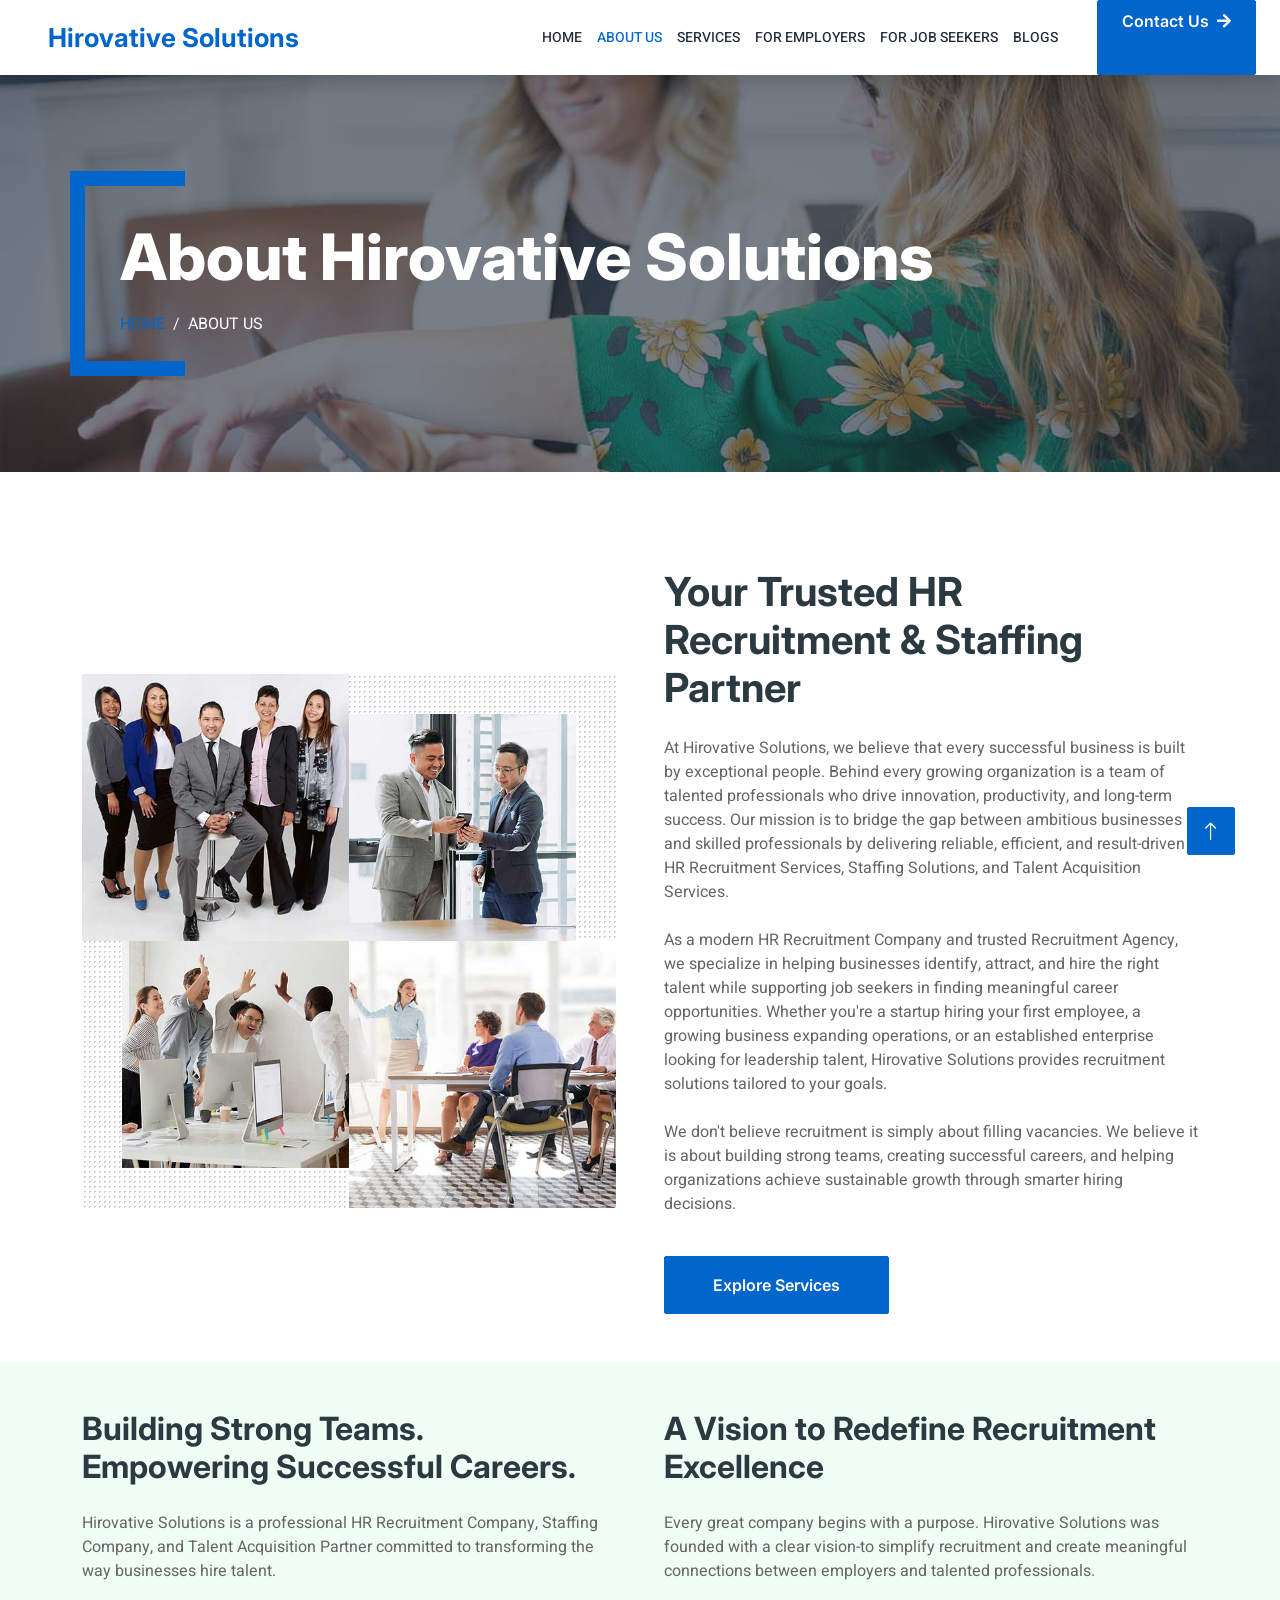
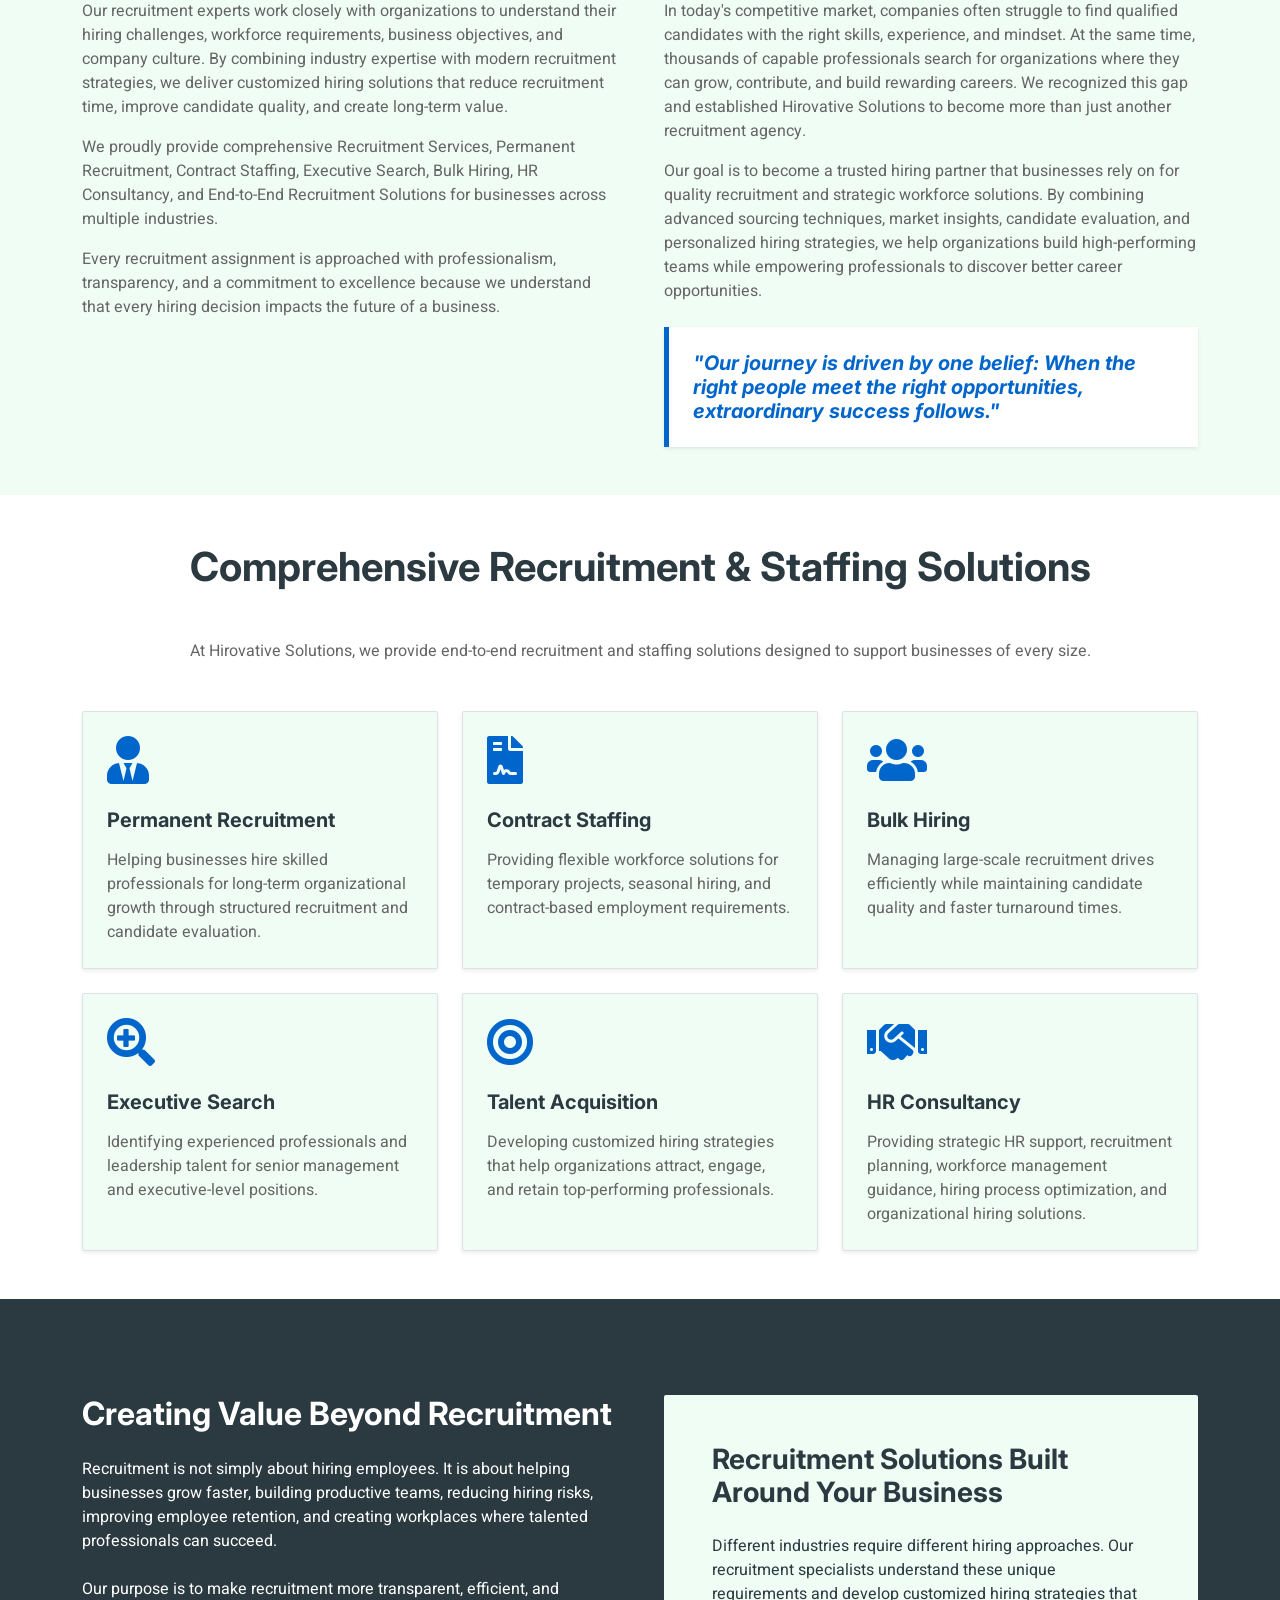
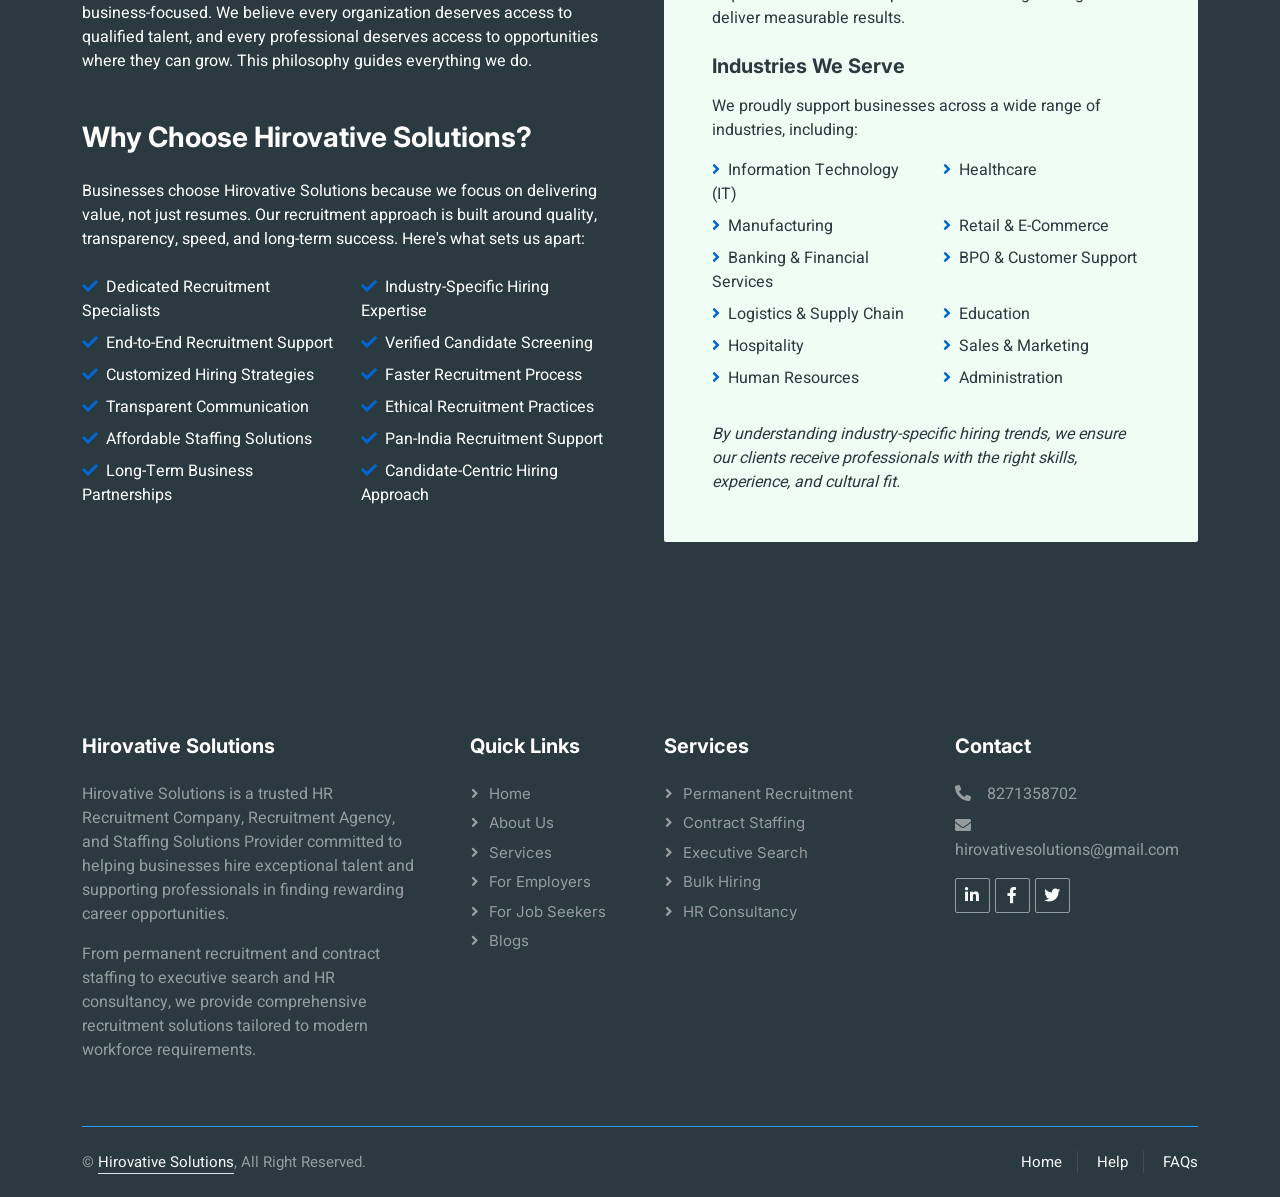
==== about.html @ 4e025209 "Add files via upload" ====
<!DOCTYPE html>
<html lang="en">

<head>
    <meta charset="utf-8">
    <title>About Hirovative Solutions | Trusted HR Recruitment Company & Staffing Solutions in India</title>
    <meta content="width=device-width, initial-scale=1.0" name="viewport">
    <meta content="HR Recruitment Company, Staffing Solutions, Talent Acquisition, Permanent Recruitment, Contract Staffing, Executive Search, HR Consultancy" name="keywords">
    <meta content="Discover Hirovative Solutions, a trusted HR Recruitment Company offering Recruitment Services, Staffing Solutions, Talent Acquisition, Permanent Recruitment, Contract Staffing, Executive Search, and HR Consultancy across India." name="description">

    <!-- Favicon -->
    <link href="img/favicon.ico" rel="icon">

    <!-- Google Web Fonts -->
    <link rel="preconnect" href="https://fonts.googleapis.com">
    <link rel="preconnect" href="https://fonts.gstatic.com" crossorigin>
    <link href="https://fonts.googleapis.com/css2?family=Heebo:wght@400;500;600&family=Inter:wght@700;800&display=swap" rel="stylesheet">
    
    <!-- Icon Font Stylesheet -->
    <link href="https://cdnjs.cloudflare.com/ajax/libs/font-awesome/5.10.0/css/all.min.css" rel="stylesheet">
    <link href="https://cdn.jsdelivr.net/npm/bootstrap-icons@1.4.1/font/bootstrap-icons.css" rel="stylesheet">

    <!-- Libraries Stylesheet -->
    <link href="lib/animate/animate.min.css" rel="stylesheet">
    <link href="lib/owlcarousel/assets/owl.carousel.min.css" rel="stylesheet">

    <!-- Customized Bootstrap Stylesheet -->
    <link href="css/bootstrap.min.css" rel="stylesheet">

    <!-- Template Stylesheet -->
    <link href="css/style.css" rel="stylesheet">

    <!-- Custom Theme Styles -->
    <style>
        :root {
            --bs-primary: #0066CC !important;
        }
        a { color: #0066CC; transition: 0.3s; }
        a:hover { color: #004c99; }
        
        .text-primary { color: #0066CC !important; }
        .bg-primary { background-color: #0066CC !important; }
        
        /* Button Overrides */
        .btn-primary { 
            color: #fff !important; 
            background-color: #0066CC !important; 
            border-color: #0066CC !important; 
        }
        .btn-primary:hover, .btn-primary:focus, .btn-primary:active { 
            color: #fff !important; 
            background-color: #0052a3 !important; 
            border-color: #004c99 !important; 
        }
        
        .btn-outline-primary { 
            color: #0066CC !important; 
            border-color: #0066CC !important; 
        }
        .btn-outline-primary:hover { 
            color: #fff !important; 
            background-color: #0066CC !important; 
            border-color: #0066CC !important; 
        }

        /* Icons & Accents */
        .spinner-border.text-primary { border-color: #0066CC !important; border-right-color: transparent !important; }
        .fa-check.text-primary, .fa-map-marker-alt.text-primary, .cat-item i.text-primary { color: #0066CC !important; }
        
        /* Navbar Fixes */
        .navbar-light .navbar-nav .nav-link {
            font-size: 14px;
            margin-right: 15px !important;
            text-transform: uppercase;
        }
        @media (min-width: 992px) {
            .navbar-brand h1 {
                font-size: 26px !important;
            }
        }
    </style>
</head>

<body>
    <div class="container-xxl bg-white p-0">
        <!-- Spinner Start -->
        <div id="spinner" class="show bg-white position-fixed translate-middle w-100 vh-100 top-50 start-50 d-flex align-items-center justify-content-center">
            <div class="spinner-border text-primary" style="width: 3rem; height: 3rem;" role="status">
                <span class="sr-only">Loading...</span>
            </div>
        </div>
        <!-- Spinner End -->

        <!-- Navbar Start -->
        <nav class="navbar navbar-expand-lg bg-white navbar-light shadow sticky-top p-0">
            <a href="index.html" class="navbar-brand d-flex align-items-center text-center py-0 px-4 px-lg-5">
                <h1 class="m-0 text-primary">Hirovative Solutions</h1>
            </a>
            <button type="button" class="navbar-toggler me-4" data-bs-toggle="collapse" data-bs-target="#navbarCollapse">
                <span class="navbar-toggler-icon"></span>
            </button>
            <div class="collapse navbar-collapse" id="navbarCollapse">
                <div class="navbar-nav ms-auto p-4 p-lg-0">
                    <a href="index.html" class="nav-item nav-link">Home</a>
                    <a href="about.html" class="nav-item nav-link active">About Us</a>
                    <a href="services.html" class="nav-item nav-link">Services</a>
                    <a href="employers.html" class="nav-item nav-link">For Employers</a>
                    <a href="job-seekers.html" class="nav-item nav-link">For Job Seekers</a>
                    <a href="blogs.html" class="nav-item nav-link">Blogs</a>
                </div>
                <div class="d-none d-lg-flex align-items-center px-lg-4">
                    <a href="contact.html" class="btn btn-primary rounded py-2 px-4">Contact Us<i class="fa fa-arrow-right ms-2"></i></a>
                </div>
            </div>
        </nav>
        <!-- Navbar End -->

        <!-- Header Start -->
        <div class="container-xxl py-5 bg-dark page-header mb-5">
            <div class="container my-5 pt-5 pb-4">
                <h1 class="display-3 text-white mb-3 animated slideInDown">About Hirovative Solutions</h1>
                <nav aria-label="breadcrumb">
                    <ol class="breadcrumb text-uppercase">
                        <li class="breadcrumb-item"><a href="index.html">Home</a></li>
                        <li class="breadcrumb-item text-white active" aria-current="page">About Us</li>
                    </ol>
                </nav>
            </div>
        </div>
        <!-- Header End -->

        <!-- Hero / About Start -->
        <div class="container-xxl py-5">
            <div class="container">
                <div class="row g-5 align-items-center">
                    <div class="col-lg-6 wow fadeIn" data-wow-delay="0.1s">
                        <div class="row g-0 about-bg rounded overflow-hidden">
                            <div class="col-6 text-start">
                                <img class="img-fluid w-100" src="img/about-1.jpg" alt="Corporate Team">
                            </div>
                            <div class="col-6 text-start">
                                <img class="img-fluid" src="img/about-2.jpg" style="width: 85%; margin-top: 15%;" alt="Recruitment Meeting">
                            </div>
                            <div class="col-6 text-end">
                                <img class="img-fluid" src="img/about-3.jpg" style="width: 85%;" alt="Interview Process">
                            </div>
                            <div class="col-6 text-end">
                                <img class="img-fluid w-100" src="img/about-4.jpg" alt="Office Professional">
                            </div>
                        </div>
                    </div>
                    <div class="col-lg-6 wow fadeIn" data-wow-delay="0.5s">
                        <h1 class="mb-4">Your Trusted HR Recruitment & Staffing Partner</h1>
                        <p class="mb-4">At Hirovative Solutions, we believe that every successful business is built by exceptional people. Behind every growing organization is a team of talented professionals who drive innovation, productivity, and long-term success. Our mission is to bridge the gap between ambitious businesses and skilled professionals by delivering reliable, efficient, and result-driven HR Recruitment Services, Staffing Solutions, and Talent Acquisition Services.</p>
                        
                        <p class="mb-4">As a modern HR Recruitment Company and trusted Recruitment Agency, we specialize in helping businesses identify, attract, and hire the right talent while supporting job seekers in finding meaningful career opportunities. Whether you're a startup hiring your first employee, a growing business expanding operations, or an established enterprise looking for leadership talent, Hirovative Solutions provides recruitment solutions tailored to your goals.</p>
                        
                        <p class="mb-4">We don't believe recruitment is simply about filling vacancies. We believe it is about building strong teams, creating successful careers, and helping organizations achieve sustainable growth through smarter hiring decisions.</p>
                        <a class="btn btn-primary py-3 px-5 mt-3" href="services.html">Explore Services</a>
                    </div>
                </div>
            </div>
        </div>
        <!-- Hero / About End -->

        <!-- Who We Are & Our Story Start -->
        <div class="container-xxl py-5 bg-light">
            <div class="container">
                <div class="row g-5">
                    <div class="col-lg-6 wow fadeInUp" data-wow-delay="0.1s">
                        <h2 class="mb-4">Building Strong Teams. Empowering Successful Careers.</h2>
                        <p>Hirovative Solutions is a professional HR Recruitment Company, Staffing Company, and Talent Acquisition Partner committed to transforming the way businesses hire talent.</p>
                        <p>Our recruitment experts work closely with organizations to understand their hiring challenges, workforce requirements, business objectives, and company culture. By combining industry expertise with modern recruitment strategies, we deliver customized hiring solutions that reduce recruitment time, improve candidate quality, and create long-term value.</p>
                        <p>We proudly provide comprehensive Recruitment Services, Permanent Recruitment, Contract Staffing, Executive Search, Bulk Hiring, HR Consultancy, and End-to-End Recruitment Solutions for businesses across multiple industries.</p>
                        <p>Every recruitment assignment is approached with professionalism, transparency, and a commitment to excellence because we understand that every hiring decision impacts the future of a business.</p>
                    </div>
                    <div class="col-lg-6 wow fadeInUp" data-wow-delay="0.3s">
                        <h2 class="mb-4">A Vision to Redefine Recruitment Excellence</h2>
                        <p>Every great company begins with a purpose. Hirovative Solutions was founded with a clear vision-to simplify recruitment and create meaningful connections between employers and talented professionals.</p>
                        <p>In today's competitive market, companies often struggle to find qualified candidates with the right skills, experience, and mindset. At the same time, thousands of capable professionals search for organizations where they can grow, contribute, and build rewarding careers. We recognized this gap and established Hirovative Solutions to become more than just another recruitment agency.</p>
                        <p>Our goal is to become a trusted hiring partner that businesses rely on for quality recruitment and strategic workforce solutions. By combining advanced sourcing techniques, market insights, candidate evaluation, and personalized hiring strategies, we help organizations build high-performing teams while empowering professionals to discover better career opportunities.</p>
                        <div class="p-4 bg-white shadow-sm border-start border-5 border-primary mt-4">
                            <h5 class="mb-0 text-primary fst-italic">"Our journey is driven by one belief: When the right people meet the right opportunities, extraordinary success follows."</h5>
                        </div>
                    </div>
                </div>
            </div>
        </div>
        <!-- Who We Are & Our Story End -->

        <!-- What We Do Start -->
        <div class="container-xxl py-5">
            <div class="container">
                <h1 class="text-center mb-5 wow fadeInUp" data-wow-delay="0.1s">Comprehensive Recruitment & Staffing Solutions</h1>
                <p class="text-center mb-5 wow fadeInUp" data-wow-delay="0.1s">At Hirovative Solutions, we provide end-to-end recruitment and staffing solutions designed to support businesses of every size.</p>
                
                <div class="row g-4">
                    <div class="col-lg-4 col-md-6 wow fadeInUp" data-wow-delay="0.1s">
                        <div class="cat-item rounded p-4 shadow-sm bg-light h-100 border">
                            <i class="fa fa-3x fa-user-tie text-primary mb-4"></i>
                            <h5 class="mb-3">Permanent Recruitment</h5>
                            <p class="mb-0">Helping businesses hire skilled professionals for long-term organizational growth through structured recruitment and candidate evaluation.</p>
                        </div>
                    </div>
                    <div class="col-lg-4 col-md-6 wow fadeInUp" data-wow-delay="0.3s">
                        <div class="cat-item rounded p-4 shadow-sm bg-light h-100 border">
                            <i class="fa fa-3x fa-file-contract text-primary mb-4"></i>
                            <h5 class="mb-3">Contract Staffing</h5>
                            <p class="mb-0">Providing flexible workforce solutions for temporary projects, seasonal hiring, and contract-based employment requirements.</p>
                        </div>
                    </div>
                    <div class="col-lg-4 col-md-6 wow fadeInUp" data-wow-delay="0.5s">
                        <div class="cat-item rounded p-4 shadow-sm bg-light h-100 border">
                            <i class="fa fa-3x fa-users text-primary mb-4"></i>
                            <h5 class="mb-3">Bulk Hiring</h5>
                            <p class="mb-0">Managing large-scale recruitment drives efficiently while maintaining candidate quality and faster turnaround times.</p>
                        </div>
                    </div>
                    <div class="col-lg-4 col-md-6 wow fadeInUp" data-wow-delay="0.1s">
                        <div class="cat-item rounded p-4 shadow-sm bg-light h-100 border">
                            <i class="fa fa-3x fa-search-plus text-primary mb-4"></i>
                            <h5 class="mb-3">Executive Search</h5>
                            <p class="mb-0">Identifying experienced professionals and leadership talent for senior management and executive-level positions.</p>
                        </div>
                    </div>
                    <div class="col-lg-4 col-md-6 wow fadeInUp" data-wow-delay="0.3s">
                        <div class="cat-item rounded p-4 shadow-sm bg-light h-100 border">
                            <i class="fa fa-3x fa-bullseye text-primary mb-4"></i>
                            <h5 class="mb-3">Talent Acquisition</h5>
                            <p class="mb-0">Developing customized hiring strategies that help organizations attract, engage, and retain top-performing professionals.</p>
                        </div>
                    </div>
                    <div class="col-lg-4 col-md-6 wow fadeInUp" data-wow-delay="0.5s">
                        <div class="cat-item rounded p-4 shadow-sm bg-light h-100 border">
                            <i class="fa fa-3x fa-handshake text-primary mb-4"></i>
                            <h5 class="mb-3">HR Consultancy</h5>
                            <p class="mb-0">Providing strategic HR support, recruitment planning, workforce management guidance, hiring process optimization, and organizational hiring solutions.</p>
                        </div>
                    </div>
                </div>
            </div>
        </div>
        <!-- What We Do End -->
        
        <!-- Why We Exist & Expertise Start -->
        <div class="container-xxl py-5 bg-dark text-white">
            <div class="container py-5">
                <div class="row g-5">
                    <div class="col-lg-6 wow fadeInUp" data-wow-delay="0.1s">
                        <h2 class="text-white mb-4">Creating Value Beyond Recruitment</h2>
                        <p class="mb-4">Recruitment is not simply about hiring employees. It is about helping businesses grow faster, building productive teams, reducing hiring risks, improving employee retention, and creating workplaces where talented professionals can succeed.</p>
                        <p class="mb-4">Our purpose is to make recruitment more transparent, efficient, and business-focused. We believe every organization deserves access to qualified talent, and every professional deserves access to opportunities where they can grow. This philosophy guides everything we do.</p>
                        
                        <h3 class="text-white mt-5 mb-4">Why Choose Hirovative Solutions?</h3>
                        <p class="mb-4">Businesses choose Hirovative Solutions because we focus on delivering value, not just resumes. Our recruitment approach is built around quality, transparency, speed, and long-term success. Here's what sets us apart:</p>
                        <div class="row gy-2 gx-4 mb-4">
                            <div class="col-sm-6"><i class="fa fa-check text-primary me-2"></i>Dedicated Recruitment Specialists</div>
                            <div class="col-sm-6"><i class="fa fa-check text-primary me-2"></i>Industry-Specific Hiring Expertise</div>
                            <div class="col-sm-6"><i class="fa fa-check text-primary me-2"></i>End-to-End Recruitment Support</div>
                            <div class="col-sm-6"><i class="fa fa-check text-primary me-2"></i>Verified Candidate Screening</div>
                            <div class="col-sm-6"><i class="fa fa-check text-primary me-2"></i>Customized Hiring Strategies</div>
                            <div class="col-sm-6"><i class="fa fa-check text-primary me-2"></i>Faster Recruitment Process</div>
                            <div class="col-sm-6"><i class="fa fa-check text-primary me-2"></i>Transparent Communication</div>
                            <div class="col-sm-6"><i class="fa fa-check text-primary me-2"></i>Ethical Recruitment Practices</div>
                            <div class="col-sm-6"><i class="fa fa-check text-primary me-2"></i>Affordable Staffing Solutions</div>
                            <div class="col-sm-6"><i class="fa fa-check text-primary me-2"></i>Pan-India Recruitment Support</div>
                            <div class="col-sm-6"><i class="fa fa-check text-primary me-2"></i>Long-Term Business Partnerships</div>
                            <div class="col-sm-6"><i class="fa fa-check text-primary me-2"></i>Candidate-Centric Hiring Approach</div>
                        </div>
                    </div>
                    <div class="col-lg-6 wow fadeInUp" data-wow-delay="0.3s">
                        <div class="bg-light text-dark p-5 rounded h-100">
                            <h3 class="mb-4">Recruitment Solutions Built Around Your Business</h3>
                            <p>Different industries require different hiring approaches. Our recruitment specialists understand these unique requirements and develop customized hiring strategies that deliver measurable results.</p>
                            
                            <h5 class="mt-4 mb-3">Industries We Serve</h5>
                            <p>We proudly support businesses across a wide range of industries, including:</p>
                            <ul class="list-unstyled mb-0 row">
                                <li class="col-sm-6 mb-2"><i class="fa fa-angle-right text-primary me-2"></i>Information Technology (IT)</li>
                                <li class="col-sm-6 mb-2"><i class="fa fa-angle-right text-primary me-2"></i>Healthcare</li>
                                <li class="col-sm-6 mb-2"><i class="fa fa-angle-right text-primary me-2"></i>Manufacturing</li>
                                <li class="col-sm-6 mb-2"><i class="fa fa-angle-right text-primary me-2"></i>Retail & E-Commerce</li>
                                <li class="col-sm-6 mb-2"><i class="fa fa-angle-right text-primary me-2"></i>Banking & Financial Services</li>
                                <li class="col-sm-6 mb-2"><i class="fa fa-angle-right text-primary me-2"></i>BPO & Customer Support</li>
                                <li class="col-sm-6 mb-2"><i class="fa fa-angle-right text-primary me-2"></i>Logistics & Supply Chain</li>
                                <li class="col-sm-6 mb-2"><i class="fa fa-angle-right text-primary me-2"></i>Education</li>
                                <li class="col-sm-6 mb-2"><i class="fa fa-angle-right text-primary me-2"></i>Hospitality</li>
                                <li class="col-sm-6 mb-2"><i class="fa fa-angle-right text-primary me-2"></i>Sales & Marketing</li>
                                <li class="col-sm-6 mb-2"><i class="fa fa-angle-right text-primary me-2"></i>Human Resources</li>
                                <li class="col-sm-6 mb-2"><i class="fa fa-angle-right text-primary me-2"></i>Administration</li>
                            </ul>
                            <p class="mt-4 mb-0 fst-italic">By understanding industry-specific hiring trends, we ensure our clients receive professionals with the right skills, experience, and cultural fit.</p>
                        </div>
                    </div>
                </div>
            </div>
        </div>
        <!-- Why We Exist & Expertise End -->

        <!-- Footer Start -->
        <div class="container-fluid bg-dark text-white-50 footer pt-5 mt-0 wow fadeIn" data-wow-delay="0.1s">
            <div class="container py-5">
                <div class="row g-5">
                    <div class="col-lg-4 col-md-6">
                        <h5 class="text-white mb-4">Hirovative Solutions</h5>
                        <p>Hirovative Solutions is a trusted HR Recruitment Company, Recruitment Agency, and Staffing Solutions Provider committed to helping businesses hire exceptional talent and supporting professionals in finding rewarding career opportunities.</p>
                        <p>From permanent recruitment and contract staffing to executive search and HR consultancy, we provide comprehensive recruitment solutions tailored to modern workforce requirements.</p>
                    </div>
                    <div class="col-lg-2 col-md-6">
                        <h5 class="text-white mb-4">Quick Links</h5>
                        <a class="btn btn-link text-white-50" href="index.html">Home</a>
                        <a class="btn btn-link text-white-50" href="about.html">About Us</a>
                        <a class="btn btn-link text-white-50" href="services.html">Services</a>
                        <a class="btn btn-link text-white-50" href="employers.html">For Employers</a>
                        <a class="btn btn-link text-white-50" href="job-seekers.html">For Job Seekers</a>
                        <a class="btn btn-link text-white-50" href="blogs.html">Blogs</a>
                    </div>
                    <div class="col-lg-3 col-md-6">
                        <h5 class="text-white mb-4">Services</h5>
                        <a class="btn btn-link text-white-50" href="services.html">Permanent Recruitment</a>
                        <a class="btn btn-link text-white-50" href="services.html">Contract Staffing</a>
                        <a class="btn btn-link text-white-50" href="services.html">Executive Search</a>
                        <a class="btn btn-link text-white-50" href="services.html">Bulk Hiring</a>
                        <a class="btn btn-link text-white-50" href="services.html">HR Consultancy</a>
                    </div>
                    <div class="col-lg-3 col-md-6">
                        <h5 class="text-white mb-4">Contact</h5>
                        <p class="mb-2"><i class="fa fa-phone-alt me-3"></i>8271358702</p>
                        <p class="mb-2"><i class="fa fa-envelope me-3"></i>hirovativesolutions@gmail.com</p>
                        <div class="d-flex pt-2">
                            <a class="btn btn-outline-light btn-social" href="#"><i class="fab fa-linkedin-in"></i></a>
                            <a class="btn btn-outline-light btn-social" href="#"><i class="fab fa-facebook-f"></i></a>
                            <a class="btn btn-outline-light btn-social" href="#"><i class="fab fa-twitter"></i></a>
                        </div>
                    </div>
                </div>
            </div>
            <div class="container">
                <div class="copyright border-top border-secondary pt-4 pb-4">
                    <div class="row">
                        <div class="col-md-6 text-center text-md-start mb-3 mb-md-0">
                            &copy; <a class="border-bottom" href="#">Hirovative Solutions</a>, All Right Reserved. 
                        </div>
                        <div class="col-md-6 text-center text-md-end">
                            <div class="footer-menu">
                                <a href="index.html">Home</a>
                                <a href="contact.html">Help</a>
                                <a href="#">FAQs</a>
                            </div>
                        </div>
                    </div>
                </div>
            </div>
        </div>
        <!-- Footer End -->

        <!-- Back to Top -->
        <a href="#" class="btn btn-lg btn-primary btn-lg-square back-to-top"><i class="bi bi-arrow-up"></i></a>
    </div>

    <!-- JavaScript Libraries -->
    <script src="https://code.jquery.com/jquery-3.4.1.min.js"></script>
    <script src="https://cdn.jsdelivr.net/npm/bootstrap@5.0.0/dist/js/bootstrap.bundle.min.js"></script>
    <script src="lib/wow/wow.min.js"></script>
    <script src="lib/easing/easing.min.js"></script>
    <script src="lib/waypoints/waypoints.min.js"></script>
    <script src="lib/owlcarousel/owl.carousel.min.js"></script>

    <!-- Template Javascript -->
    <script src="js/main.js"></script>
</body>

</html>
---- css/style.css ----
/********** Template CSS **********/
:root {
    --primary: #0066CC;   /* Blue */
    --secondary: #6C757D; /* Grey */
    --light: #F8F9FA;     /* White/Light Grey */
    --dark: #1F2937;      /* Dark Theme elements */
}

.back-to-top {
    position: fixed;
    display: none;
    right: 45px;
    bottom: 45px;
    z-index: 99;
}


/*** Spinner ***/
#spinner {
    opacity: 0;
    visibility: hidden;
    transition: opacity .5s ease-out, visibility 0s linear .5s;
    z-index: 99999;
}

#spinner.show {
    transition: opacity .5s ease-out, visibility 0s linear 0s;
    visibility: visible;
    opacity: 1;
}


/*** Button ***/
.btn {
    font-family: 'Inter', sans-serif;
    font-weight: 600;
    transition: .5s;
}

.btn.btn-primary,
.btn.btn-secondary {
    color: #FFFFFF;
}

.btn-square {
    width: 38px;
    height: 38px;
}

.btn-sm-square {
    width: 32px;
    height: 32px;
}

.btn-lg-square {
    width: 48px;
    height: 48px;
}

.btn-square,
.btn-sm-square,
.btn-lg-square {
    padding: 0;
    display: flex;
    align-items: center;
    justify-content: center;
    font-weight: normal;
    border-radius: 2px;
}


/*** Navbar ***/
.navbar .dropdown-toggle::after {
    border: none;
    content: "\f107";
    font-family: "Font Awesome 5 Free";
    font-weight: 900;
    vertical-align: middle;
    margin-left: 5px;
    transition: .5s;
}

.navbar .dropdown-toggle[aria-expanded=true]::after {
    transform: rotate(-180deg);
}

.navbar-dark .navbar-nav .nav-link,
.navbar-light .navbar-nav .nav-link {
    margin-right: 30px;
    padding: 25px 0;
    color: #FFFFFF;
    font-size: 15px;
    text-transform: uppercase;
    outline: none;
}

.navbar-dark .navbar-nav .nav-link:hover,
.navbar-dark .navbar-nav .nav-link.active,
.navbar-light .navbar-nav .nav-link:hover,
.navbar-light .navbar-nav .nav-link.active {
    color: var(--primary);
}

@media (max-width: 991.98px) {
    .navbar-dark .navbar-nav .nav-link,
    .navbar-light .navbar-nav .nav-link  {
        margin-right: 0;
        padding: 10px 0;
    }

    .navbar-light .navbar-nav {
        border-top: 1px solid #EEEEEE;
    }
}

.navbar-light .navbar-brand,
.navbar-light a.btn {
    height: 75px;
}

.navbar-light .navbar-nav .nav-link {
    color: var(--dark);
    font-weight: 500;
}

.navbar-light.sticky-top {
    top: -100px;
    transition: .5s;
}

@media (min-width: 992px) {
    .navbar .nav-item .dropdown-menu {
        display: block;
        top: 100%;
        margin-top: 0;
        transform: rotateX(-75deg);
        transform-origin: 0% 0%;
        opacity: 0;
        visibility: hidden;
        transition: .5s;
        
    }

    .navbar .nav-item:hover .dropdown-menu {
        transform: rotateX(0deg);
        visibility: visible;
        transition: .5s;
        opacity: 1;
    }
}


/*** Header ***/
.header-carousel .container,
.page-header .container {
    position: relative;
    padding: 45px 0 45px 35px;
    border-left: 15px solid var(--primary);
}

.header-carousel .container::before,
.header-carousel .container::after,
.page-header .container::before,
.page-header .container::after {
    position: absolute;
    content: "";
    top: 0;
    left: 0;
    width: 100px;
    height: 15px;
    background: var(--primary);
}

.header-carousel .container::after,
.page-header .container::after {
    top: 100%;
    margin-top: -15px;
}

@media (max-width: 768px) {
    .header-carousel .owl-carousel-item {
        position: relative;
        min-height: 500px;
    }
    
    .header-carousel .owl-carousel-item img {
        position: absolute;
        width: 100%;
        height: 100%;
        object-fit: cover;
    }

    .header-carousel .owl-carousel-item p {
        font-size: 14px !important;
        font-weight: 400 !important;
    }

    .header-carousel .owl-carousel-item h1 {
        font-size: 30px;
        font-weight: 600;
    }
}

.header-carousel .owl-nav {
    position: absolute;
    top: 50%;
    right: 8%;
    transform: translateY(-50%);
    display: flex;
    flex-direction: column;
}

.header-carousel .owl-nav .owl-prev,
.header-carousel .owl-nav .owl-next {
    margin: 7px 0;
    width: 45px;
    height: 45px;
    display: flex;
    align-items: center;
    justify-content: center;
    color: #FFFFFF;
    background: transparent;
    border: 1px solid #FFFFFF;
    border-radius: 2px;
    font-size: 22px;
    transition: .5s;
}

.header-carousel .owl-nav .owl-prev:hover,
.header-carousel .owl-nav .owl-next:hover {
    background: var(--primary);
    border-color: var(--primary);
}

.page-header {
    background: linear-gradient(rgba(31, 41, 55, .6), rgba(31, 41, 55, .6)), url(../img/carousel-1.jpg) center center no-repeat;
    background-size: cover;
}

.breadcrumb-item + .breadcrumb-item::before {
    color: var(--light);
}


/*** About ***/
.about-bg {
    background-image: -webkit-repeating-radial-gradient(center center, rgba(0, 0, 0, 0.2), rgba(0, 0, 0, 0.2) 1px, transparent 1px, transparent 100%);
    background-image: -moz-repeating-radial-gradient(center center, rgba(0, 0, 0, 0.2), rgba(0, 0, 0, 0.2) 1px, transparent 1px, transparent 100%);
    background-image: -ms-repeating-radial-gradient(center center, rgba(0, 0, 0, 0.2), rgba(0, 0, 0, 0.2) 1px, transparent 1px, transparent 100%);
    background-image: -o-repeating-radial-gradient(center center, rgba(0, 0, 0, 0.2), rgba(0, 0, 0, 0.2) 1px, transparent 1px, transparent 100%);
    background-image: repeating-radial-gradient(center center, rgba(0, 0, 0, 0.2), rgba(0, 0, 0, 0.2) 1px, transparent 1px, transparent 100%);
    background-size: 5px 5px;
}


/*** Category ***/
.cat-item {
    display: block;
    box-shadow: 0 0 45px rgba(0, 0, 0, .08);
    border: 1px solid transparent;
    transition: .5s;
}

.cat-item:hover {
    border-color: rgba(0, 0, 0, .08);
    box-shadow: none;
}


/*** Job Listing ***/
.nav-pills .nav-item .active {
    border-bottom: 2px solid var(--primary);
}

.job-item {
    border: 1px solid transparent;
    border-radius: 2px;
    box-shadow: 0 0 45px rgba(0, 0, 0, .08);
    transition: .5s;
}

.job-item:hover {
    border-color: rgba(0, 0, 0, .08);
    box-shadow: none;
}


/*** Testimonial ***/
.testimonial-carousel .owl-item .testimonial-item,
.testimonial-carousel .owl-item.center .testimonial-item * {
    transition: .5s;
}

.testimonial-carousel .owl-item.center .testimonial-item {
    background: var(--primary) !important;
}

.testimonial-carousel .owl-item.center .testimonial-item * {
    color: #FFFFFF !important;
}

.testimonial-carousel .owl-dots {
    margin-top: 24px;
    display: flex;
    align-items: flex-end;
    justify-content: center;
}

.testimonial-carousel .owl-dot {
    position: relative;
    display: inline-block;
    margin: 0 5px;
    width: 15px;
    height: 15px;
    border: 5px solid var(--primary);
    border-radius: 2px;
    transition: .5s;
}

.testimonial-carousel .owl-dot.active {
    background: var(--dark);
    border-color: var(--primary);
}


/*** Footer ***/
.footer .btn.btn-social {
    margin-right: 5px;
    width: 35px;
    height: 35px;
    display: flex;
    align-items: center;
    justify-content: center;
    color: var(--light);
    border: 1px solid rgba(255,255,255,0.5);
    border-radius: 2px;
    transition: .3s;
}

.footer .btn.btn-social:hover {
    color: var(--primary);
    border-color: var(--light);
}

.footer .btn.btn-link {
    display: block;
    margin-bottom: 5px;
    padding: 0;
    text-align: left;
    font-size: 15px;
    font-weight: normal;
    text-transform: capitalize;
    transition: .3s;
}

.footer .btn.btn-link::before {
    position: relative;
    content: "\f105";
    font-family: "Font Awesome 5 Free";
    font-weight: 900;
    margin-right: 10px;
}

.footer .btn.btn-link:hover {
    letter-spacing: 1px;
    box-shadow: none;
}

.footer .form-control {
    border-color: rgba(255,255,255,0.5);
}

.footer .copyright {
    padding: 25px 0;
    font-size: 15px;
    border-top: 1px solid rgba(256, 256, 256, .1);
}

.footer .copyright a {
    color: var(--light);
}

.footer .footer-menu a {
    margin-right: 15px;
    padding-right: 15px;
    border-right: 1px solid rgba(255, 255, 255, .1);
}

.footer .footer-menu a:last-child {
    margin-right: 0;
    padding-right: 0;
    border-right: none;
}
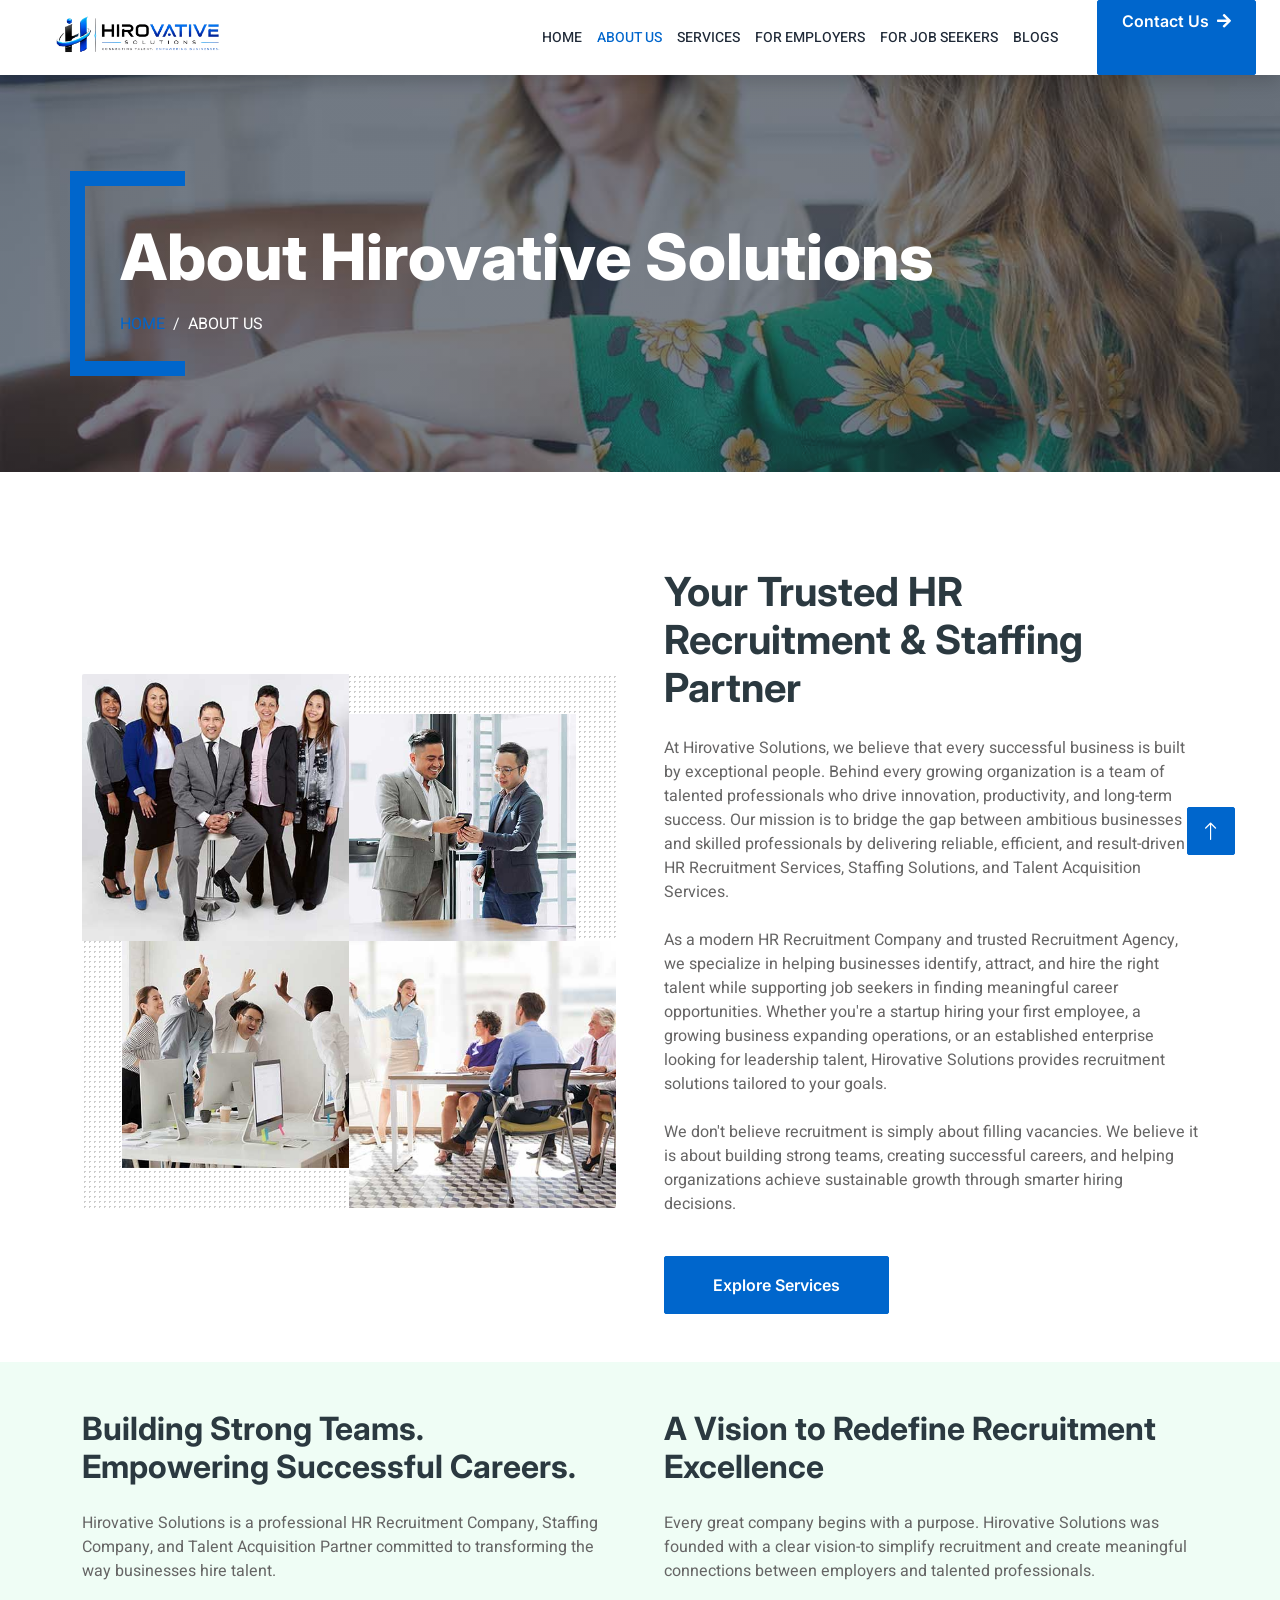
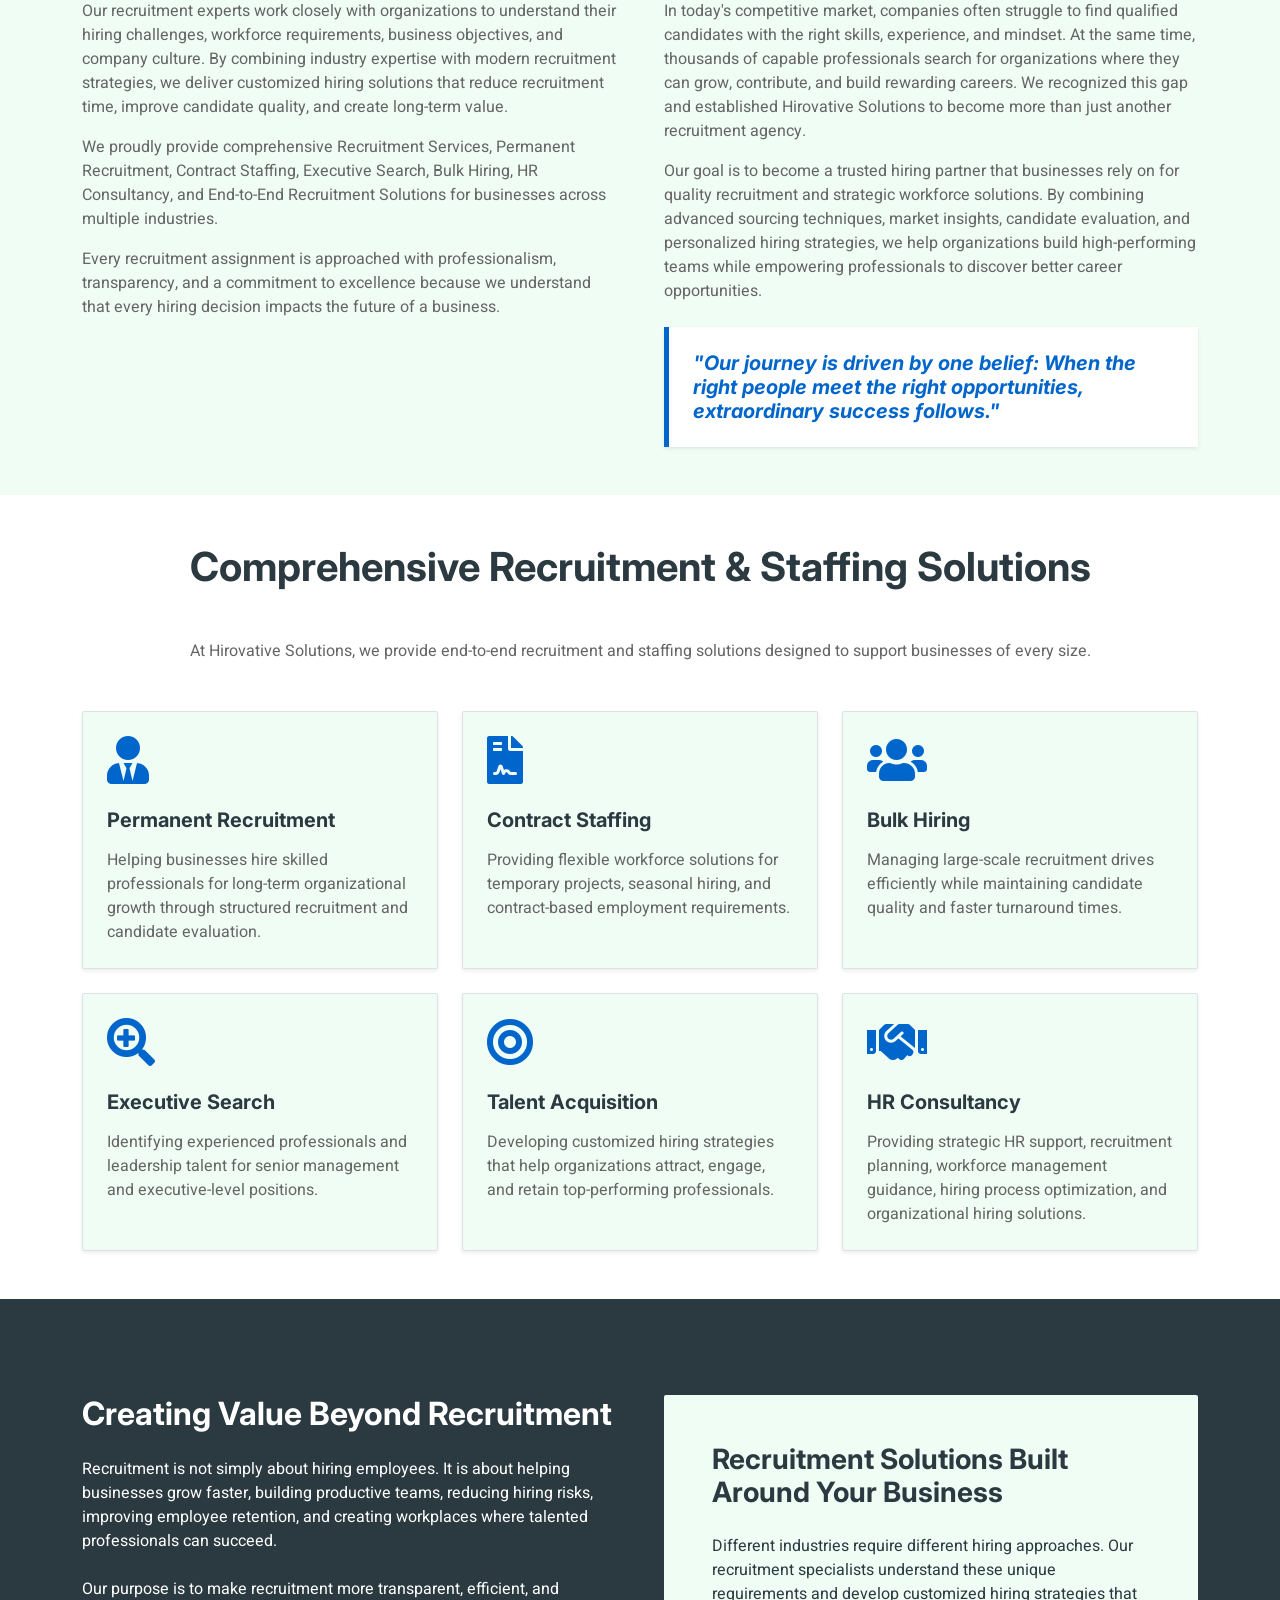
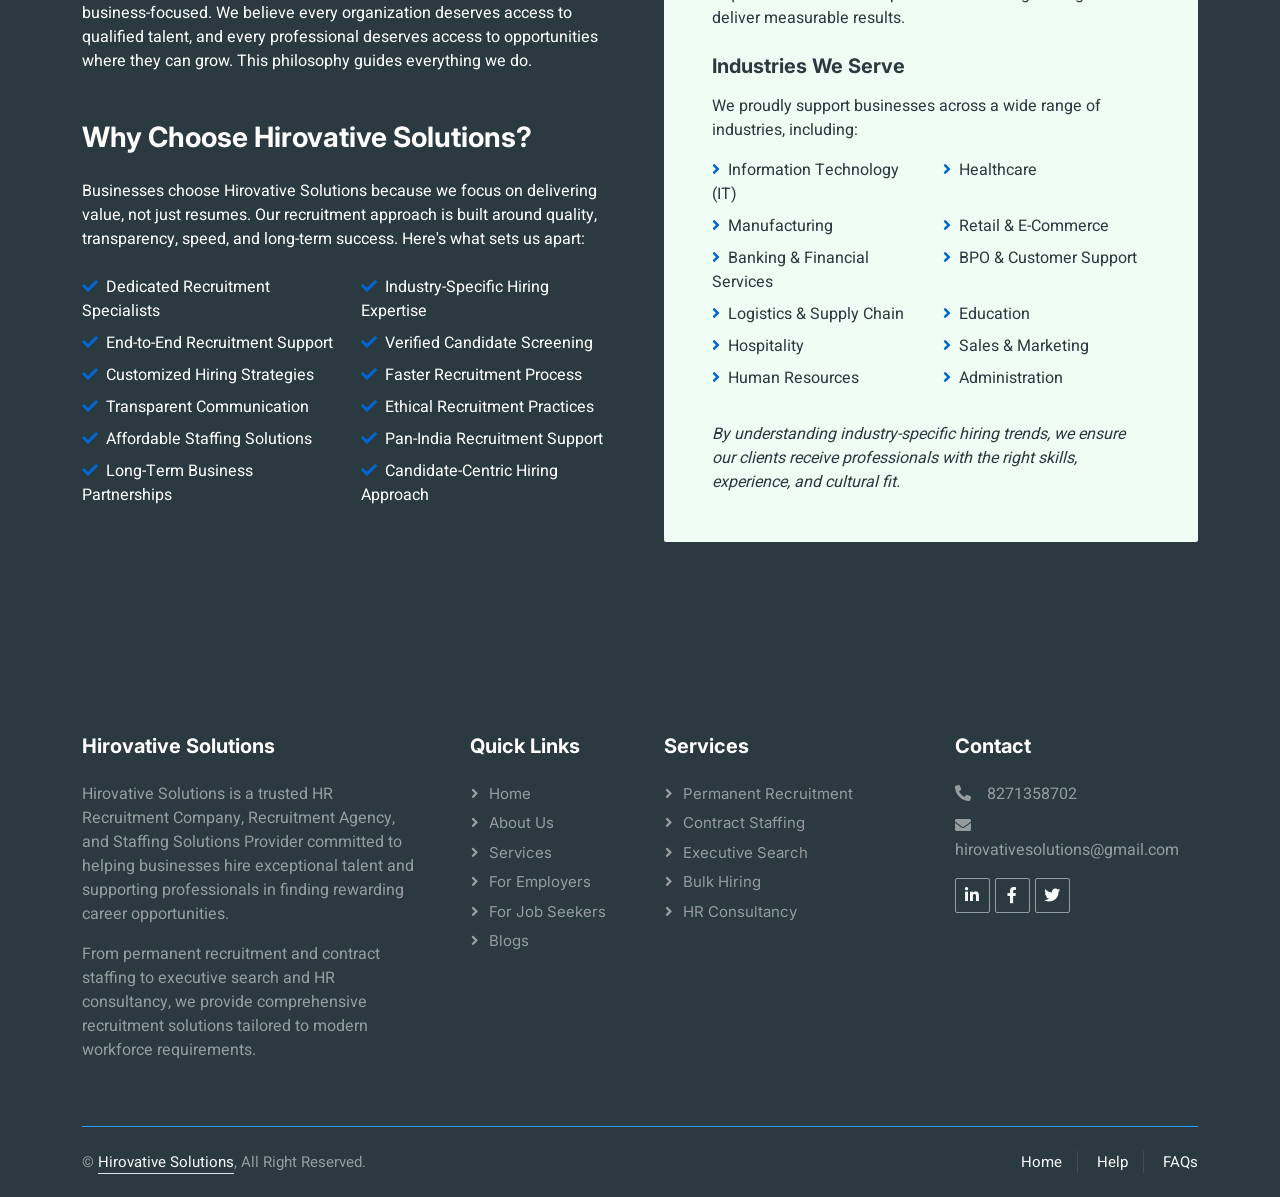
==== commit 46152bb6: "Update about.html" ====
--- a/about.html
+++ b/about.html
@@ -94,8 +94,9 @@
         <!-- Navbar Start -->
         <nav class="navbar navbar-expand-lg bg-white navbar-light shadow sticky-top p-0">
             <a href="index.html" class="navbar-brand d-flex align-items-center text-center py-0 px-4 px-lg-5">
-                <h1 class="m-0 text-primary">Hirovative Solutions</h1>
-            </a>
+    <!-- Height badha kar 70px ya 80px karke dekho -->
+    <img src="logo.png" alt="Hirovative Solutions" style="height: 100px; width: auto; max-width: 100%;">
+</a>
             <button type="button" class="navbar-toggler me-4" data-bs-toggle="collapse" data-bs-target="#navbarCollapse">
                 <span class="navbar-toggler-icon"></span>
             </button>
@@ -370,4 +371,4 @@
     <script src="js/main.js"></script>
 </body>
 
-</html>+</html>
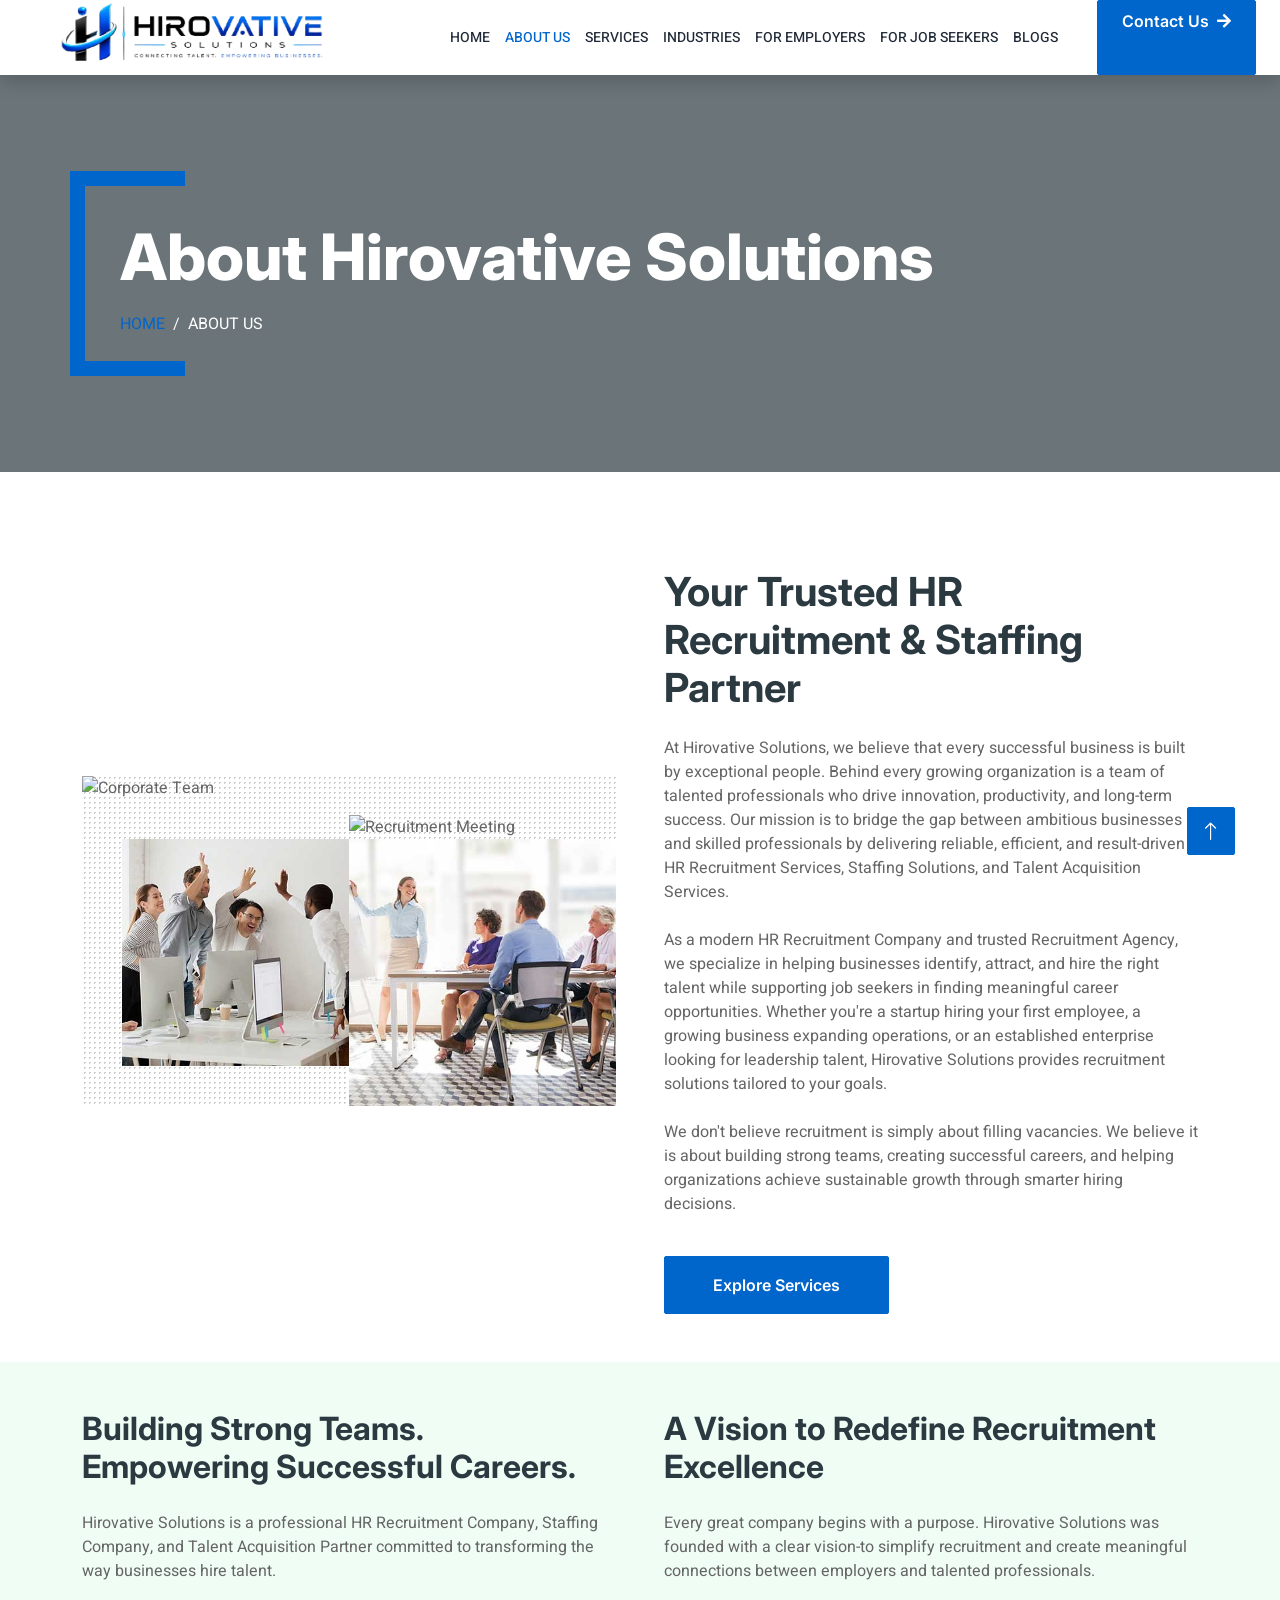
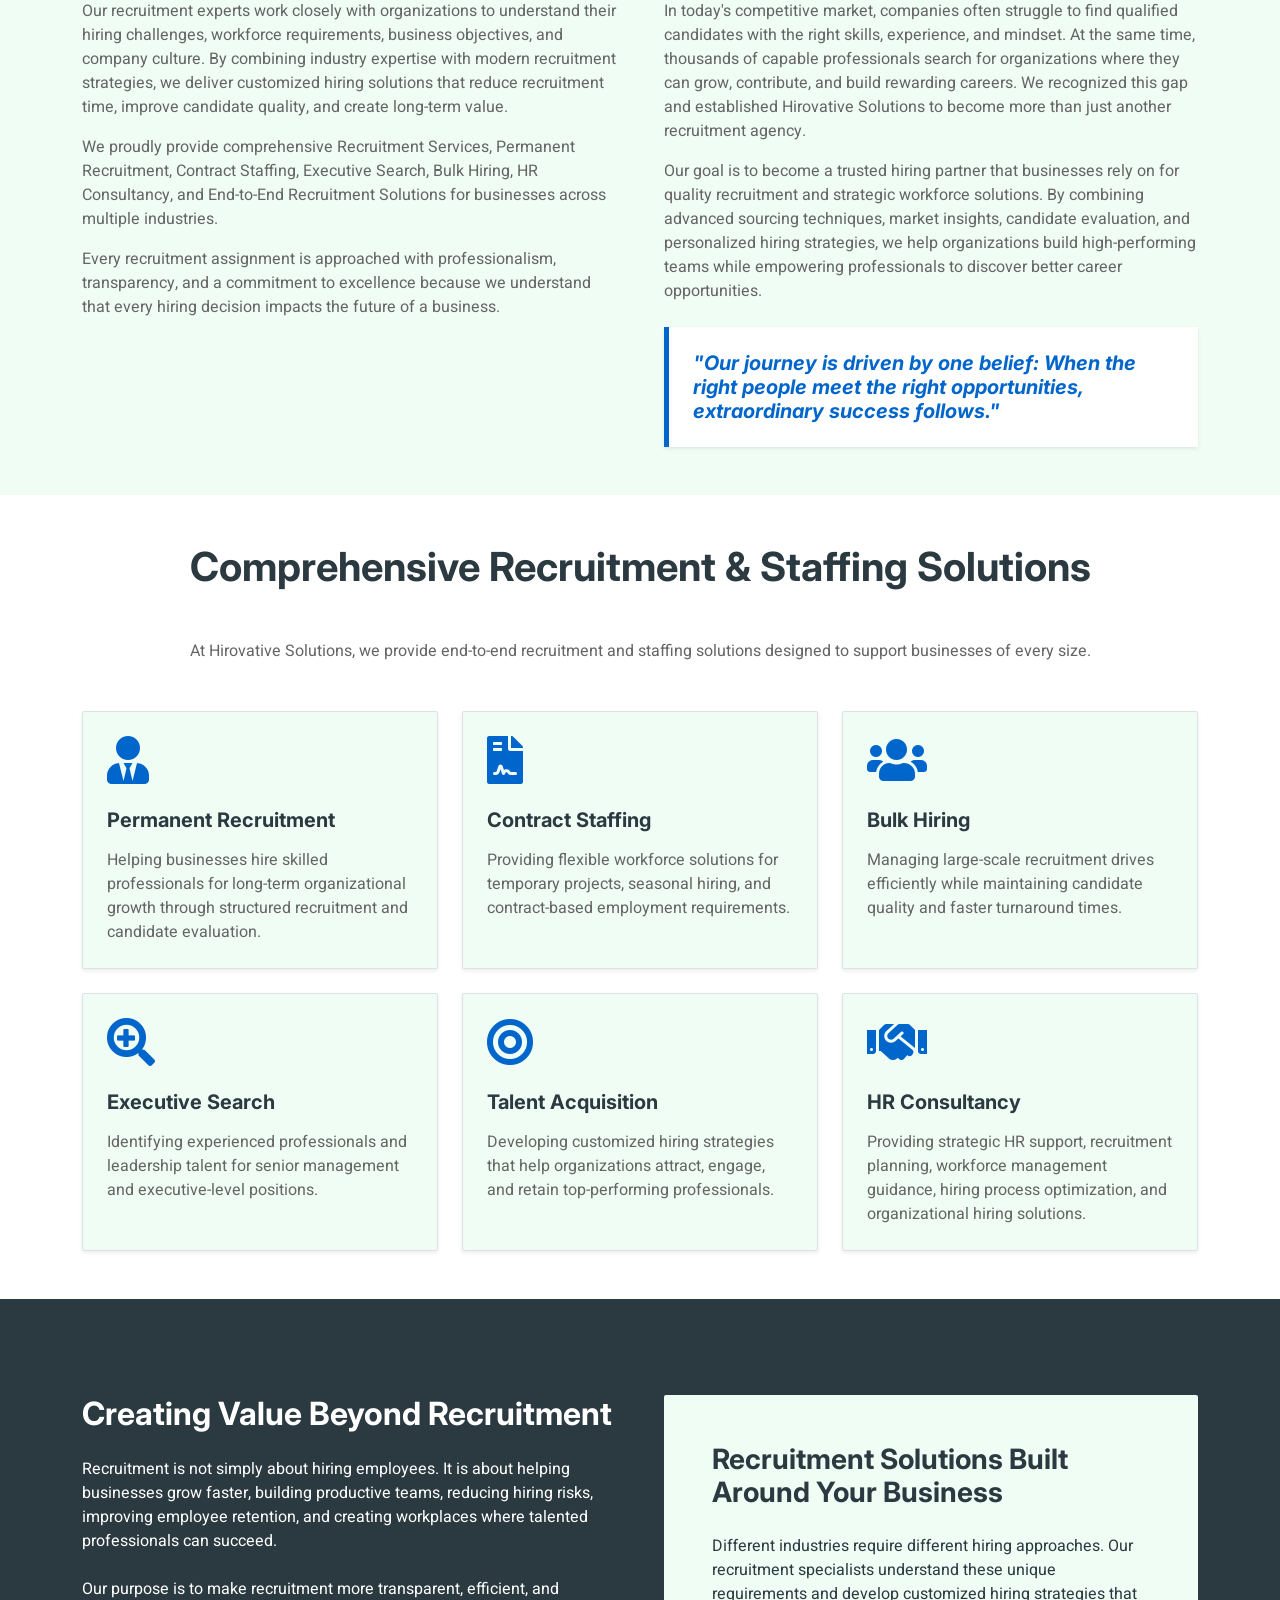
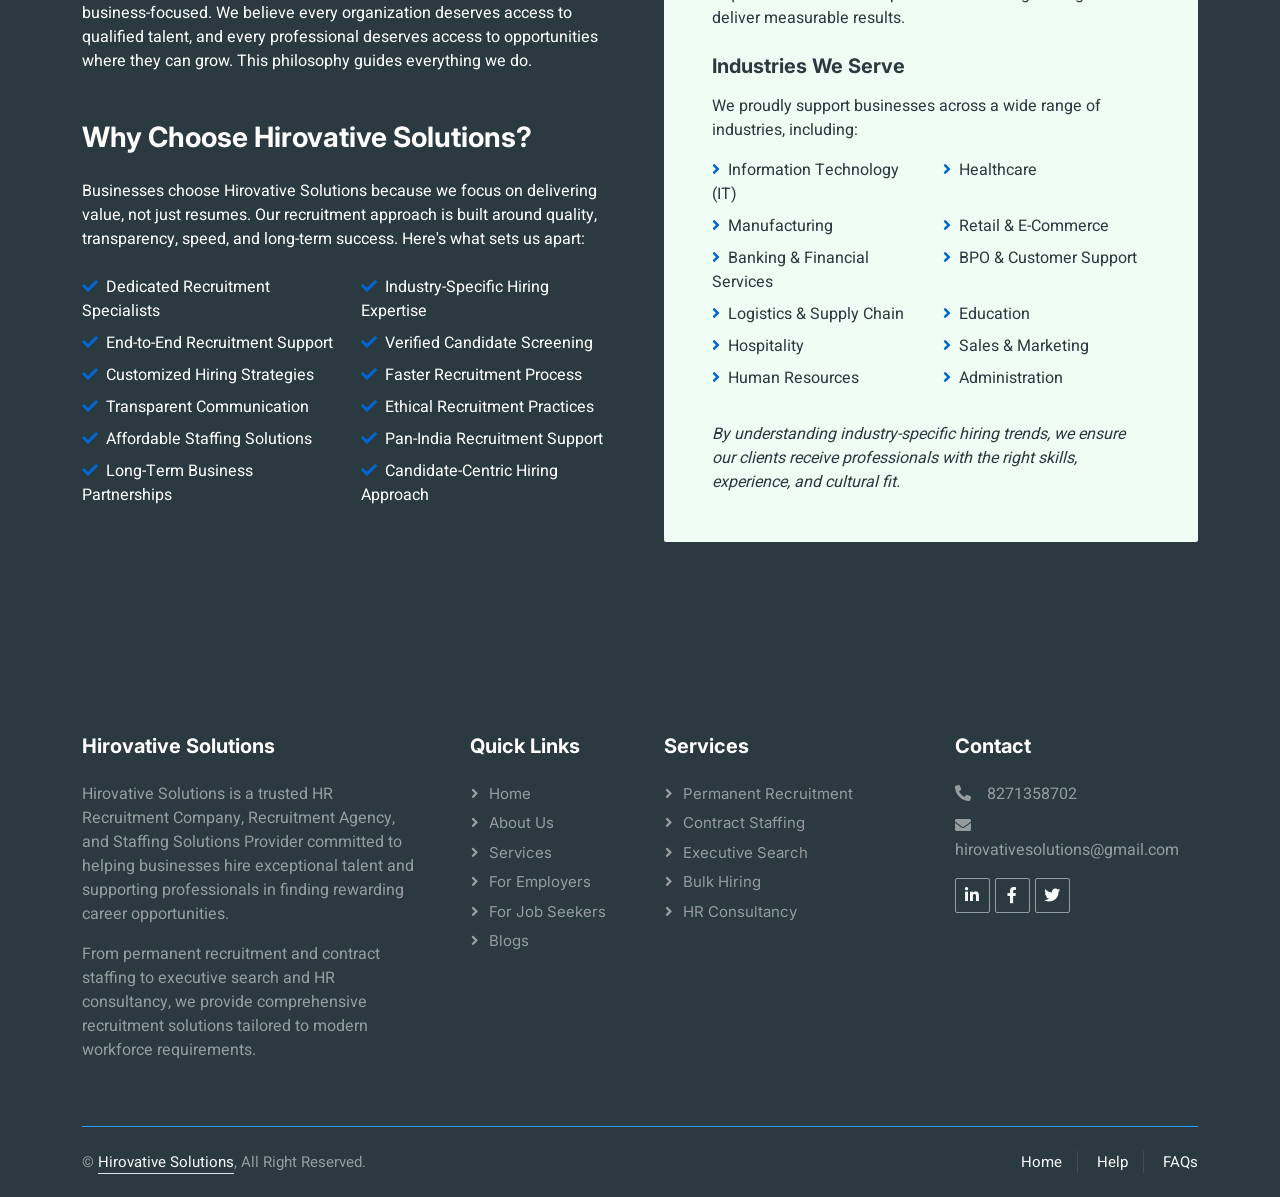
==== commit 6d902492: "Update print statement from 'Hello' to 'Goodbye'" ====
--- a/about.html
+++ b/about.html
@@ -94,9 +94,9 @@
         <!-- Navbar Start -->
         <nav class="navbar navbar-expand-lg bg-white navbar-light shadow sticky-top p-0">
             <a href="index.html" class="navbar-brand d-flex align-items-center text-center py-0 px-4 px-lg-5">
-    <!-- Height badha kar 70px ya 80px karke dekho -->
-    <img src="logo.png" alt="Hirovative Solutions" style="height: 100px; width: auto; max-width: 100%;">
-</a>
+			<!-- Height badha kar 70px ya 80px karke dekho -->
+				<img src="logo.png" alt="Hirovative Solutions" style="height: 160px; width: auto; max-width: 100%;">
+			</a>
             <button type="button" class="navbar-toggler me-4" data-bs-toggle="collapse" data-bs-target="#navbarCollapse">
                 <span class="navbar-toggler-icon"></span>
             </button>
@@ -105,6 +105,7 @@
                     <a href="index.html" class="nav-item nav-link">Home</a>
                     <a href="about.html" class="nav-item nav-link active">About Us</a>
                     <a href="services.html" class="nav-item nav-link">Services</a>
+					<a href="industries.html" class="nav-item nav-link">Industries</a>
                     <a href="employers.html" class="nav-item nav-link">For Employers</a>
                     <a href="job-seekers.html" class="nav-item nav-link">For Job Seekers</a>
                     <a href="blogs.html" class="nav-item nav-link">Blogs</a>
@@ -117,17 +118,18 @@
         <!-- Navbar End -->
 
         <!-- Header Start -->
-        <div class="container-xxl py-5 bg-dark page-header mb-5">
-            <div class="container my-5 pt-5 pb-4">
-                <h1 class="display-3 text-white mb-3 animated slideInDown">About Hirovative Solutions</h1>
-                <nav aria-label="breadcrumb">
-                    <ol class="breadcrumb text-uppercase">
-                        <li class="breadcrumb-item"><a href="index.html">Home</a></li>
-                        <li class="breadcrumb-item text-white active" aria-current="page">About Us</li>
-                    </ol>
-                </nav>
-            </div>
-        </div>
+        <!-- style="..." attribute add kiya gaya hai -->
+			<div class="container-xxl py-5 page-header mb-5" style="background: linear-gradient(rgba(43, 57, 64, .7), rgba(43, 57, 64, .7)), url('https://i.pinimg.com/736x/5c/fc/e1/5cfce1eacf2e4ed114027dfc50137721.jpg') center center no-repeat; background-size: cover;">
+				<div class="container my-5 pt-5 pb-4">
+					<h1 class="display-3 text-white mb-3 animated slideInDown">About Hirovative Solutions</h1>
+					<nav aria-label="breadcrumb">
+					<ol class="breadcrumb text-uppercase">
+						<li class="breadcrumb-item"><a href="index.html">Home</a></li>
+						<li class="breadcrumb-item text-white active" aria-current="page">About Us</li>
+					</ol>
+					</nav>
+				</div>
+			</div>
         <!-- Header End -->
 
         <!-- Hero / About Start -->
@@ -137,10 +139,10 @@
                     <div class="col-lg-6 wow fadeIn" data-wow-delay="0.1s">
                         <div class="row g-0 about-bg rounded overflow-hidden">
                             <div class="col-6 text-start">
-                                <img class="img-fluid w-100" src="img/about-1.jpg" alt="Corporate Team">
+                                <img class="img-fluid w-100" src="https://i.pinimg.com/736x/88/00/c7/8800c7f778698fb97ac3600a8f34c6a5.jpg" alt="Corporate Team">
                             </div>
                             <div class="col-6 text-start">
-                                <img class="img-fluid" src="img/about-2.jpg" style="width: 85%; margin-top: 15%;" alt="Recruitment Meeting">
+                                <img class="img-fluid" src="https://i.pinimg.com/1200x/ae/c3/7c/aec37cc5de9a38e25d6d01f06c5be4cc.jpg" style="width: 85%; margin-top: 15%;" alt="Recruitment Meeting">
                             </div>
                             <div class="col-6 text-end">
                                 <img class="img-fluid" src="img/about-3.jpg" style="width: 85%;" alt="Interview Process">
